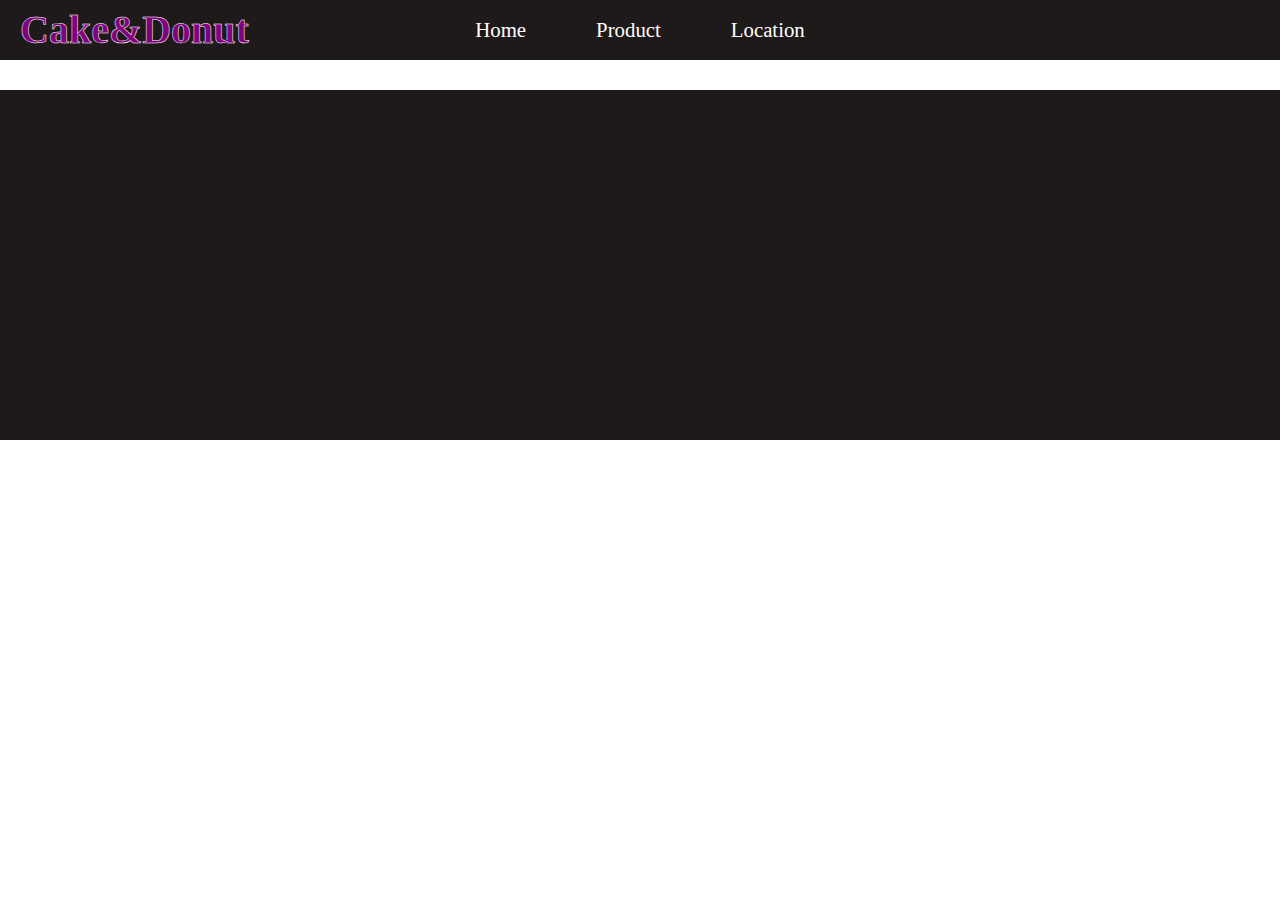
==== index.html @ d182eb2a "training" ====
<!DOCTYPE html>
<html lang="en">
<head>
    <meta charset="UTF-8">
    <meta http-equiv="X-UA-Compatible" content="IE=edge">
    <meta name="viewport" content="width=device-width, initial-scale=1.0">
    <link rel="stylesheet" href="styly.css">
    <title>Cake&Donut</title>
</head>
<body>

    <header>
    
        <nav>
            <h1>Cake&Donut</h1>
            
            <div>
                
            <a href="#">Home</a>
            <a href="#">Product</a>
            <a href="#">Location</a>
        </div>
        </nav>
        

    </header>
    
    <main></main>

    <footer>
        <div>
        <div></div>
        <div></div>
        <div></div>
        </div>
    </footer>

</body>
</html>
---- styly.css ----
*{
    margin: 0;
}
nav{
    width: 100%;
    background-color: rgb(31, 26, 26);
    height: 60px;
   margin-bottom: 30px;

}
nav h1{
   line-height: 60px;  
    width: 0%;
    padding-left: 20px ;
   float: left;
   font-size: 2.5rem;
   color: purple;
   -webkit-text-stroke: .5px white;
}

nav div{
    text-align: center;
    width: 100%;
}

nav div a{
    
    line-height: 60px;
    padding: 10px 23px;
    margin-right: 20px;
    color: white;
    text-decoration: none;
    font-size: 1.3rem;
    
}

nav div a:hover{
    font-size: 1.6rem;
    color: purple;
    border-bottom: 3px white solid;
}

footer{
    background-color: rgb(31, 26, 26);
    width: 100%;
    height: 350px;
}
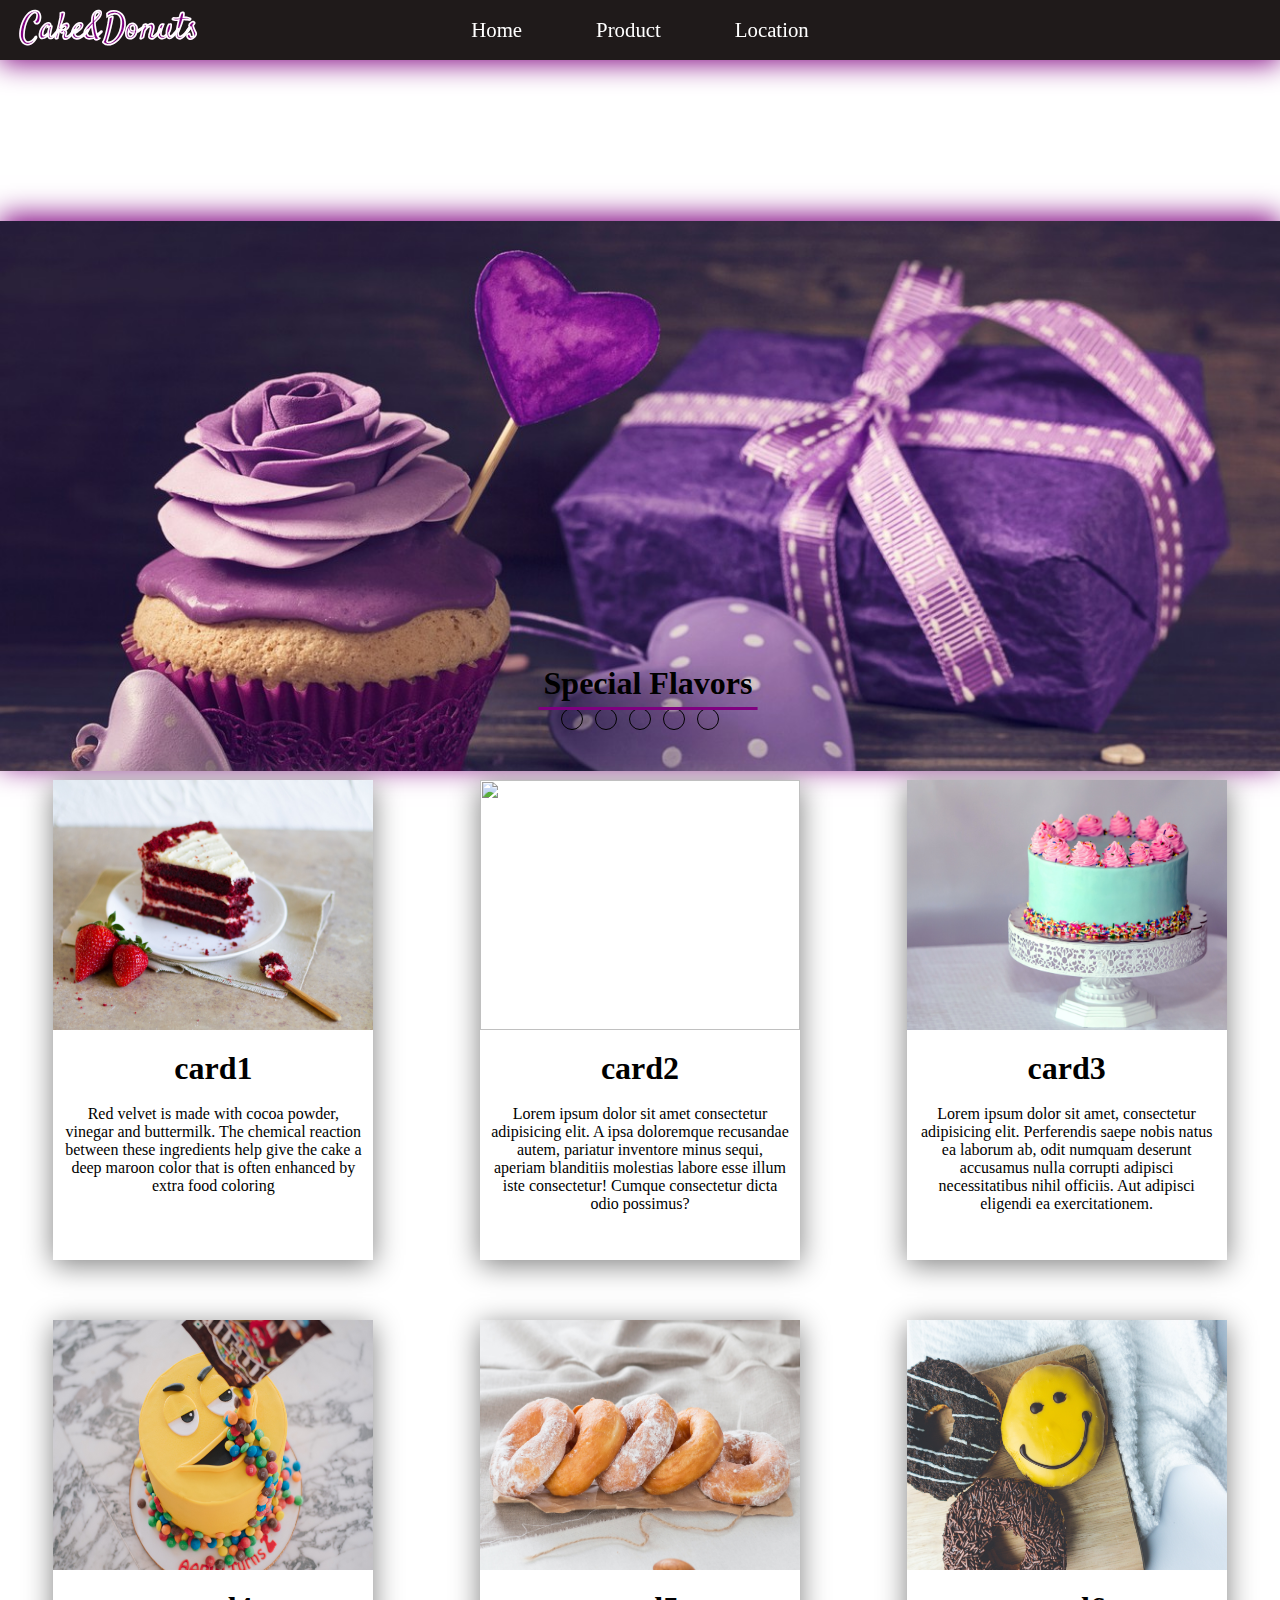
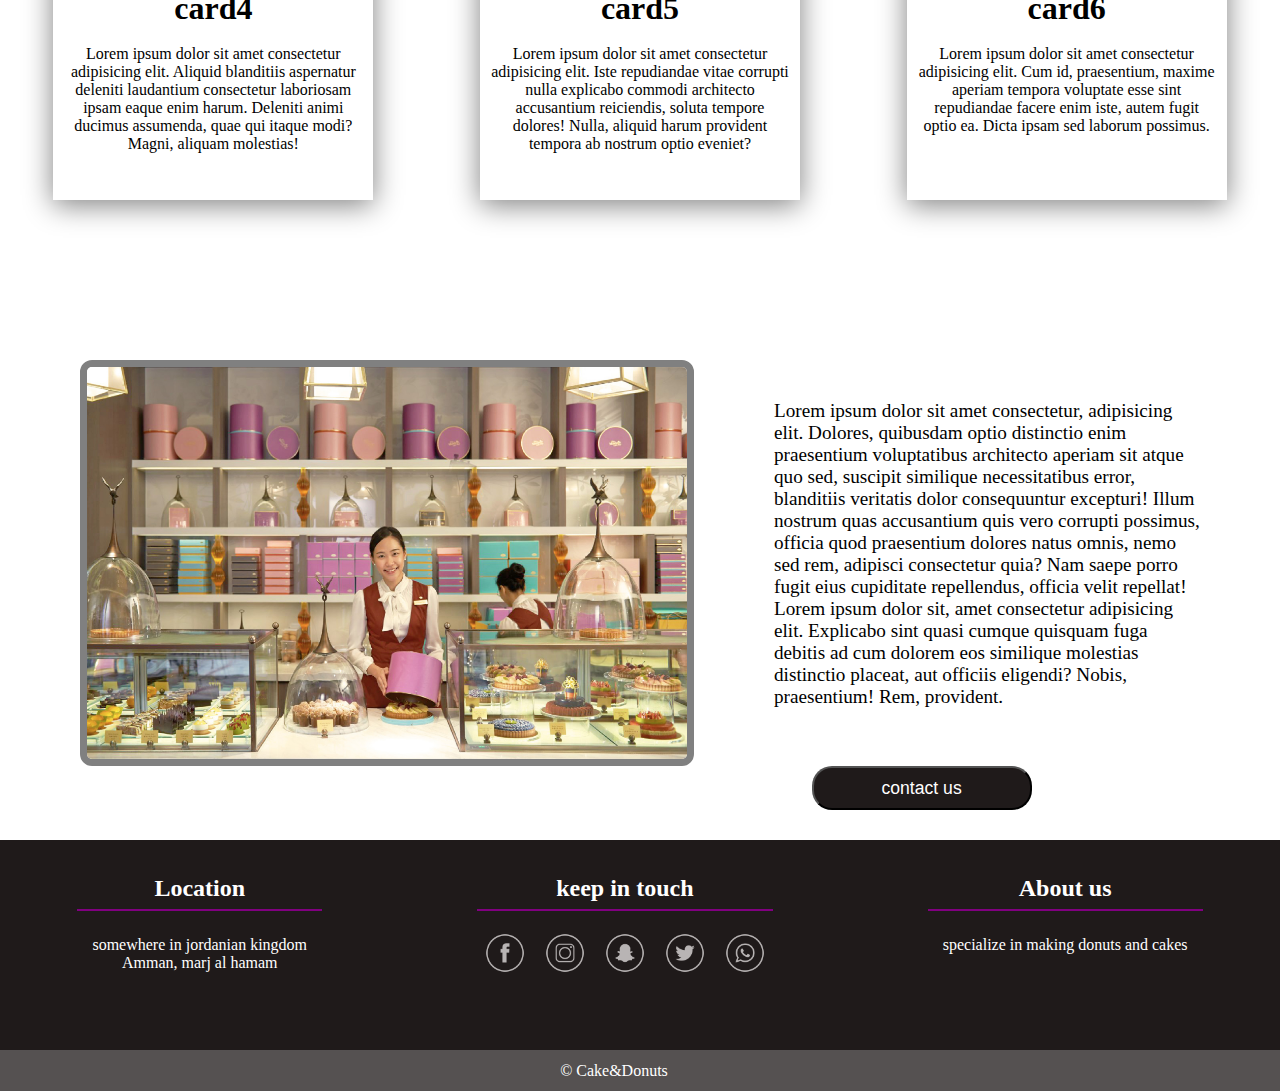
==== commit 1ec02c25: "cake&Donuts" ====
--- a/index.html
+++ b/index.html
@@ -4,36 +4,176 @@
     <meta charset="UTF-8">
     <meta http-equiv="X-UA-Compatible" content="IE=edge">
     <meta name="viewport" content="width=device-width, initial-scale=1.0">
-    <link rel="stylesheet" href="styly.css">
-    <title>Cake&Donut</title>
+    <title>Cake&Donuts</title>
+    <link rel="stylesheet" href="style.css">
+    <link rel="preconnect" href="https://fonts.googleapis.com">
+<link rel="preconnect" href="https://fonts.gstatic.com" crossorigin>
+<link href="https://fonts.googleapis.com/css2?family=Kalam:wght@700&family=Satisfy&display=swap" rel="stylesheet"> 
 </head>
 <body>
+    <header>
+   <nav>
+    <h1 id="logo">
+    Cake&Donuts
 
-    <header>
-    
-        <nav>
-            <h1>Cake&Donut</h1>
-            
-            <div>
-                
-            <a href="#">Home</a>
-            <a href="#">Product</a>
-            <a href="#">Location</a>
-        </div>
-        </nav>
-        
+
+    </h1>
+
+    <div>
+    <a href="#">Home</a>
+    <a href="#">Product</a>
+    <a href="#">Location</a>
+    </div>
+   </nav>
 
     </header>
+
+
+
+    <main> 
+
+<div class = "mainDiv">
+
+<div class="secondDiv">
+<input type="radio" name="r" id="r1" checked >
+<input type="radio" name="r" id="r2" >
+<input type="radio" name="r" id="r3" >
+<input type="radio" name="r" id="r4" >
+<input type="radio" name="r" id="r5" >
+
+ <div class="slide s1" >
+     <img src="/slideShow/purple.jpg" alt="">
+ </div>
+ <div class="slide">
+    <img src="/slideShow/cake2.jpg" alt="">
+ </div>
+ <div class="slide">
+    <img src="/slideShow/donuts4.jpg" alt="">
+ </div>
+ <div class="slide">
+    <img src="/slideShow/cake3.webp" alt="">
+ </div>
+ <div class="slide">
+    <img src="/slideShow/cakes.jpg" alt="">
+ </div>
+
+</div> 
+
+<div class="navigation">
+<label for="r1" class="bar"></label>
+<label for="r2" class="bar"></label>
+<label for="r3" class="bar"></label>
+<label for="r4" class="bar"></label>
+<label for="r5" class="bar"></label>
+</div>
+
+</div>
+
+
+<h1 id="fContent">Special Flavors</h1>
+
+<div class="homeCard">
+
     
-    <main></main>
+    <div class="cards">
+        <div><img src="/cards/card1.jpg" alt=""></div>
+        <div><p><h1>card1</h1>
+            
+            <br>
+            Red velvet is made with cocoa powder, vinegar and buttermilk. The chemical reaction between these ingredients help give the cake a deep maroon color that is often enhanced by extra food coloring </p>
+        </div>
+    </div>
+
+    <div class="cards">
+        <div><img src="/cards/card2.jpg" alt=""></div>
+        <div><p><h1>card2</h1><br>
+        Lorem ipsum dolor sit amet consectetur adipisicing elit. A ipsa doloremque recusandae autem, pariatur inventore minus sequi, aperiam blanditiis molestias labore esse illum iste consectetur! Cumque consectetur dicta odio possimus?</p></div>
+    </div>
+
+    <div class="cards">
+        <div><img src="/cards/card3.jpg" alt=""></div>
+        <div><p><h1>card3</h1><br>
+        Lorem ipsum dolor sit amet, consectetur adipisicing elit. Perferendis saepe nobis natus ea laborum ab, odit numquam deserunt accusamus nulla corrupti adipisci necessitatibus nihil officiis. Aut adipisci eligendi ea exercitationem.</p></div>
+    </div>
+
+
+</div>
+
+
+
+    <div class="homeCard">
+    <div class="cards">
+        <div><img src="/cards/card4.jpg" alt=""></div>
+        <div><p><h1>card4</h1><br>
+        Lorem ipsum dolor sit amet consectetur adipisicing elit. Aliquid blanditiis aspernatur deleniti laudantium consectetur laboriosam ipsam eaque enim harum. Deleniti animi ducimus assumenda, quae qui itaque modi? Magni, aliquam molestias!</p></div>
+    </div>
+
+    <div class="cards">
+        <div><img src="/cards/card5.jpg" alt=""></div>
+        <div><p><h1>card5</h1><br>
+        Lorem ipsum dolor sit amet consectetur adipisicing elit. Iste repudiandae vitae corrupti nulla explicabo commodi architecto accusantium reiciendis, soluta tempore dolores! Nulla, aliquid harum provident tempora ab nostrum optio eveniet?</p></div>
+    </div>
+
+    <div class="cards">
+        <div><img src="/cards/card6.jpg" alt=""></div>
+        <div><p><h1>card6</h1><br>
+        Lorem ipsum dolor sit amet consectetur adipisicing elit. Cum id, praesentium, maxime aperiam tempora voluptate esse sint repudiandae facere enim iste, autem fugit optio ea. Dicta ipsam sed laborum possimus.</p></div>
+    </div>
+</div>
+
+<div id ="last">
+
+<aside>
+<img src="slideShow/cakeShop.jpg" alt="">
+</aside>
+
+<article>
+    <p>Lorem ipsum dolor sit amet consectetur, adipisicing elit. Dolores, quibusdam optio distinctio enim praesentium voluptatibus architecto aperiam sit atque quo sed, suscipit similique necessitatibus error, blanditiis veritatis dolor consequuntur excepturi!
+    Illum nostrum quas accusantium quis vero corrupti possimus, officia quod praesentium dolores natus omnis, nemo sed rem, adipisci consectetur quia? Nam saepe porro fugit eius cupiditate repellendus, officia velit repellat! Lorem ipsum dolor sit, amet consectetur adipisicing elit. Explicabo sint quasi cumque quisquam fuga debitis ad cum dolorem eos similique molestias distinctio placeat, aut officiis eligendi? Nobis, praesentium! Rem, provident.</p>
+    <br>
+    <button id="button">contact us</button>
+</article>
+
+</div>
+
+
+
+
+
+
+</main>
+
 
     <footer>
+     
         <div>
-        <div></div>
-        <div></div>
-        <div></div>
-        </div>
+    <div>
+     <h2>
+     Location 
+     </h2>
+     <p>somewhere in jordanian kingdom<br>
+      Amman, marj al hamam</p>
+    </div>
+    <div>
+<h2>keep in touch </h2> 
+
+<a href="http://"><img src="icons/facebook.png" alt=""></a>
+<a href="http://"><img src="icons/insta.png" alt=""></a>
+<a href="http://"><img src="icons/snapchat.png" alt=""></a>
+<a href="http://"><img src="icons/twitter1.png" alt=""></a>
+<a href="http://"><img src="icons/whatsApp.png" alt=""></a>
+
+</div>
+    <div>
+ <h2>About us</h2>
+ <p>specialize in making donuts and cakes </p>
+    </div>
+   </div>
+
+   <article>
+    <div>&copy; Cake&Donuts</div>
+</article>
     </footer>
-
+    
 </body>
 </html>--- a/style.css
+++ b/style.css
@@ -0,0 +1,300 @@
+*{
+    margin: 0px;
+    scroll-behavior: smooth;
+    }
+   nav{
+   background-color:rgb(31,26,26) ;
+   width:100%;
+   height:60px;
+   margin-bottom: 30px;
+   position: fixed;
+   overflow: hidden;
+   top: 0;
+   z-index: 1;
+   box-shadow: 0px 3px 1.7em purple;
+   
+    }
+   
+    nav div{
+    text-align: center;
+    width: 100%;
+    }
+    nav div a{
+    text-decoration: none;
+    line-height:60px ;
+    color: white;
+    font-size: 1.3rem;
+    padding: 9px 25px;
+    margin-right:20px;
+    }
+   #logo{
+   float:left;
+   line-height:60px;
+   width: 0%;
+   font-family: 'Kalam', cursive;
+   font-family: 'Satisfy', cursive;
+   font-size: 2.3rem;
+   padding-left: 20px;
+   color:purple;
+   -webkit-text-stroke: 0.5px white ;
+   }
+   nav div a:hover{
+   font-size:1.5rem;
+   border-bottom: 3px solid white;
+   color:purple;
+   
+   
+   }
+   
+   footer{
+       margin-top: 950px;
+       background-color:rgb(31,26,26) ;
+       width: 100%;
+       height: 250px;
+       
+       position: relative;
+       bottom: 0px;
+       
+   
+   
+   }
+   footer div div:nth-of-type(2) a img{
+   width: 40px;
+   height: 40px;
+   padding: 12px 8px;
+   
+   }
+   
+   footer div div:nth-of-type(2) a{
+       
+       display: inline-block;
+      
+       }
+   
+       footer div {
+          
+           
+           text-align: center;
+           display: flex;
+           justify-content: space-around;
+           
+           
+       }
+   
+       footer div div{
+           display: block;
+       }
+       footer div div h2{
+   color: white;
+   border-bottom: 2px purple solid;
+   padding-top: 25px;
+   padding-bottom: 7px;
+   margin-top: 10px;
+       }
+   
+       footer div div p{
+           margin-top: 10px;
+           color: white;
+           padding: 15px;
+       }
+   
+       footer div div img{
+           margin-top: 10px;
+           color: white;
+           padding: 15px;
+       }
+   
+       footer div div:nth-of-type(2) a img:hover{
+           width: 50px;
+           height: 50px;
+           border-bottom: 3px white solid;
+       }
+   
+       footer article{
+           position: absolute;
+           top: 210px;
+           width: 100%;
+           height: 25px;
+           background-color: rgb(85, 81, 81);
+           /* display:flex;
+           justify-content: space-around; */
+           color: white;
+           line-height: 25px;
+           padding: 8px 0px;
+           
+       }
+   
+       footer article div{
+           margin-right: 52px;
+       }
+   .mainDiv .secondDiv .slide img{
+   width:100%;
+   height:550px;
+   object-fit: cover;
+   
+   
+   }
+   .mainDiv{
+   width:100%;
+   height:550px;
+   overflow: hidden;
+   position: absolute;
+   bottom: 129px;
+   box-shadow: 0px -5px 1.7em purple;
+   }
+   .navigation{
+   position: absolute;
+   bottom: 35px;
+   left:50%;
+   transform:translateX(-50%);
+   display:flex;
+   }
+   .bar{
+   width:20px;
+   height:20px;
+   border:1.8px solid black;
+   border-radius: 50%;;
+   margin:6px;
+   cursor:pointer;
+   transition: 0.4s;
+   }
+   .bar:hover{
+       background-color:rgb(85, 81, 81);
+   }
+   input[name="r"]{
+   position: absolute;
+   visibility: hidden ;
+   }
+   .secondDiv{
+   width:500%;
+   height: 100%;
+   display:flex;
+   }
+   .slide{
+   width:20%;
+   transition: 0.6s;;
+   
+   }
+   .slide img{
+   width:100%;
+   height:100%;
+   
+   }
+   #r1:checked ~ .s1{
+   margin-left: 0;
+   } 
+   #r2:checked ~ .s1{
+       margin-left: -20%;
+   } 
+   #r3:checked ~ .s1{
+       margin-left: -40%;
+       } 
+    #r4:checked ~ .s1{
+    margin-left: -60%;
+           } 
+    #r5:checked ~ .s1{
+    margin-left:-80% ;
+               } 
+   
+    #fContent{
+        position: absolute;
+        top: 650px;
+       left: 50%;
+       transform: translatex(-50%);
+       color: black;
+       border-bottom: 3px solid purple;
+       padding: 5px;
+       margin: 10px 8px;
+        
+    }           
+   .homeCard{
+       /* background-color: red; */
+       width: 100%;
+       height: 540px;
+       position: relative;
+       top: 700px;
+       display: flex;
+       justify-content: space-around;
+   }
+    .cards img{
+   width: 320px;
+   height: 250px;
+   /* padding: 10px; */
+   padding-bottom: 10px;
+    }
+   
+    .cards{
+       text-align: center;
+        width: 320px;
+        height: 480px;
+        margin-top: 80px;
+        margin-bottom: 30px;
+        background-color: white;
+        overflow: hidden;
+        box-shadow: 0px 5px 1.7em grey;
+    }
+    .cards div:nth-of-type(1){
+       overflow: hidden;
+       height:260px;
+    }
+    .cards div img:hover{
+    height: 270px;
+    width:350px;
+    margin-left: -10px;
+    opacity: 0.8;
+    }
+   .cards div:nth-of-type(2){
+   padding: 10px;
+   }
+   
+   aside img{
+   width:600px;
+   border: 7px solid grey;
+   border-radius: 12px;
+   
+   }
+   aside img:hover {
+       opacity: 0.9;
+   
+   }
+   #last{
+   position: relative;
+   top:880px;
+   display: flex;
+   padding: 0px 0px;
+   }
+   article p{
+   padding:40px 80px 40px 0px;
+   font-size: larger;
+   }
+   aside{
+   padding:0px 80px;
+   }
+   #button{
+   background-color: rgb(31,26,26);
+   color: white;
+   text-align: center;
+   width: 220px;
+   height:44px;
+   border-radius: 20px;
+   position: absolute;
+   left: 72%;
+   transform:translateX(-50%);
+   cursor: pointer;
+   font-size: 1.1rem;
+   
+   }
+   #button:hover{
+   /* background-color:rgb(85, 81, 81); */
+   font-size: 1.2rem;
+   box-shadow: 0px 5px 1.7em purple;
+   
+   }
+   
+   
+   
+   
+   
+   
+   
+   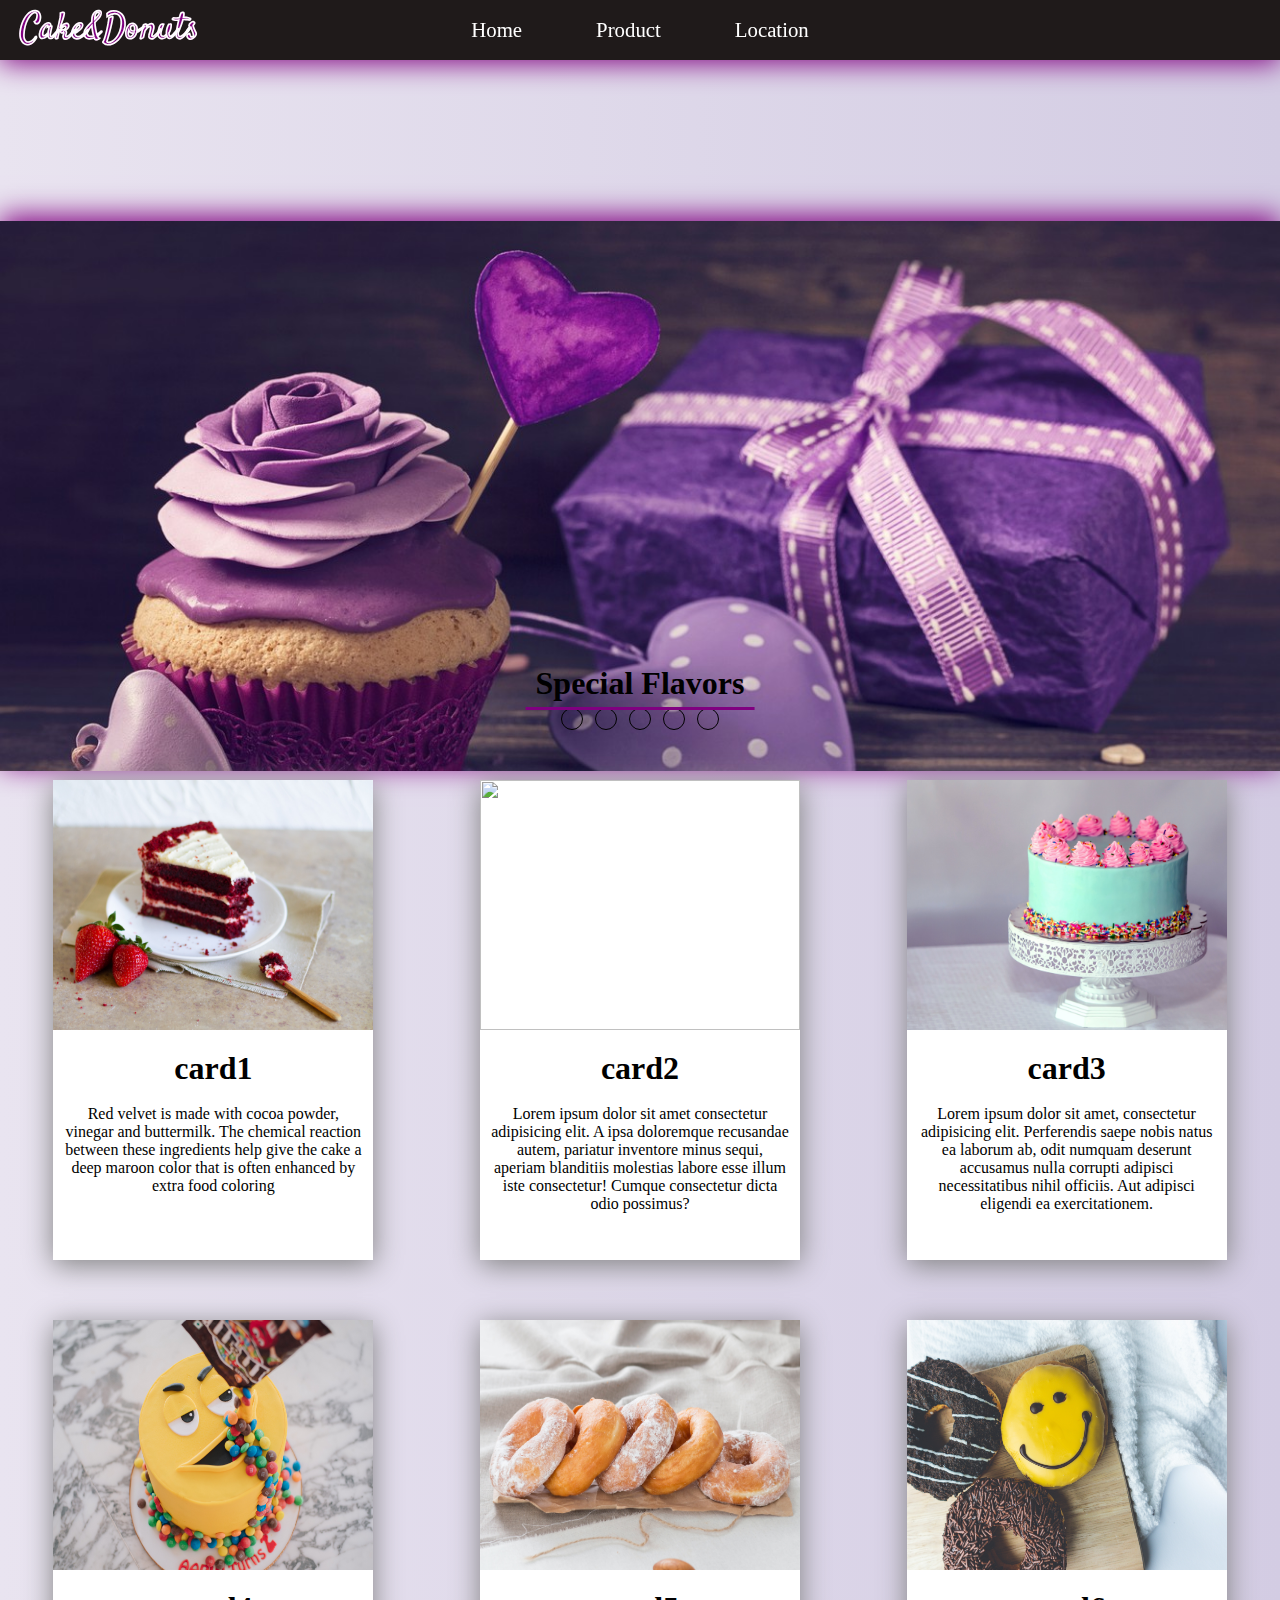
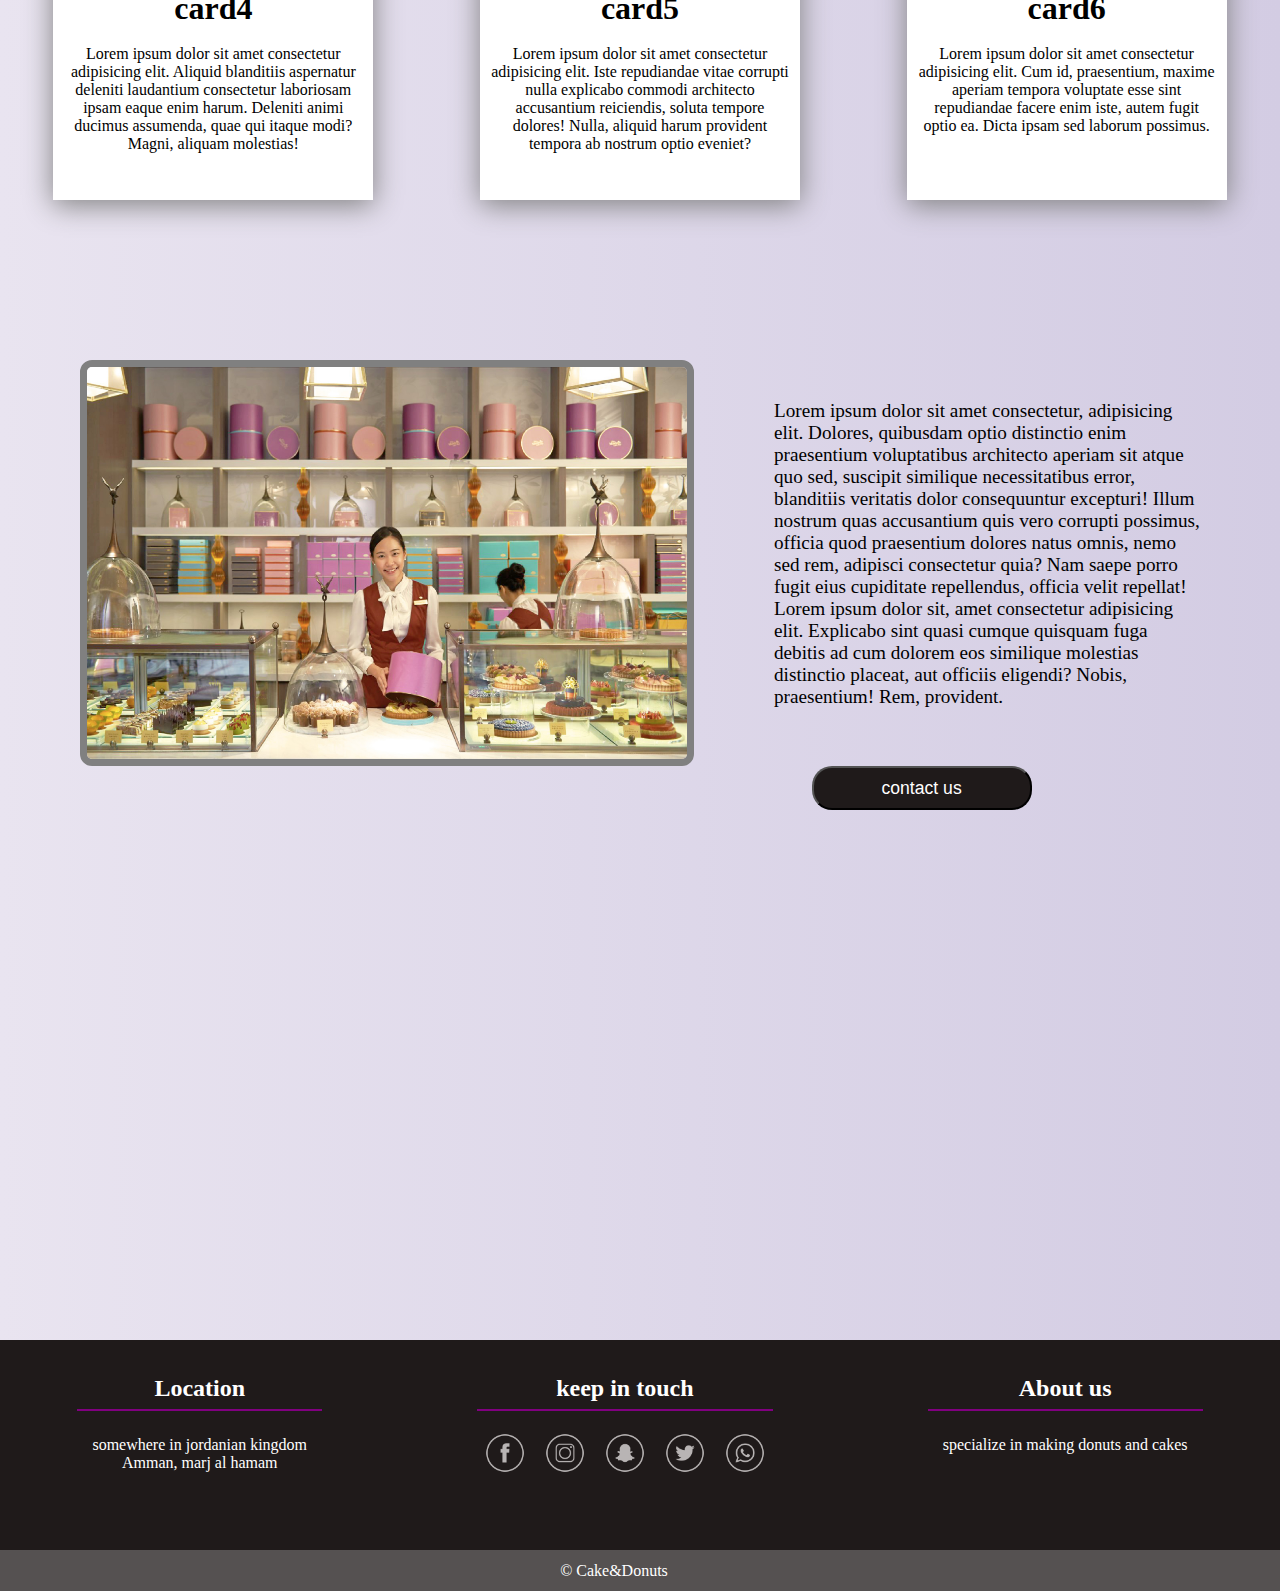
==== commit 05bb414f: "slideshow" ====
--- a/index.html
+++ b/index.html
@@ -20,8 +20,8 @@
     </h1>
 
     <div>
-    <a href="#">Home</a>
-    <a href="#">Product</a>
+    <a href="index.html">Home</a>
+    <a href="product.html">Product</a>
     <a href="#">Location</a>
     </div>
    </nav>
@@ -42,19 +42,19 @@
 <input type="radio" name="r" id="r5" >
 
  <div class="slide s1" >
-     <img src="/slideShow/purple.jpg" alt="">
+     <img src="slideShow/purple.jpg" alt="">
  </div>
  <div class="slide">
-    <img src="/slideShow/cake2.jpg" alt="">
+    <img src="slideShow/cake2.jpg" alt="">
  </div>
  <div class="slide">
-    <img src="/slideShow/donuts4.jpg" alt="">
+    <img src="slideShow/donuts4.jpg" alt="">
  </div>
  <div class="slide">
-    <img src="/slideShow/cake3.webp" alt="">
+    <img src="slideShow/cake3.webp" alt="">
  </div>
  <div class="slide">
-    <img src="/slideShow/cakes.jpg" alt="">
+    <img src="slideShow/cakes.jpg" alt="">
  </div>
 
 </div> 
@@ -76,7 +76,7 @@
 
     
     <div class="cards">
-        <div><img src="/cards/card1.jpg" alt=""></div>
+        <div><img src="cards/card1.jpg" alt=""></div>
         <div><p><h1>card1</h1>
             
             <br>
@@ -85,13 +85,13 @@
     </div>
 
     <div class="cards">
-        <div><img src="/cards/card2.jpg" alt=""></div>
+        <div><img src="cards/card2.jpg" alt=""></div>
         <div><p><h1>card2</h1><br>
         Lorem ipsum dolor sit amet consectetur adipisicing elit. A ipsa doloremque recusandae autem, pariatur inventore minus sequi, aperiam blanditiis molestias labore esse illum iste consectetur! Cumque consectetur dicta odio possimus?</p></div>
     </div>
 
     <div class="cards">
-        <div><img src="/cards/card3.jpg" alt=""></div>
+        <div><img src="cards/card3.jpg" alt=""></div>
         <div><p><h1>card3</h1><br>
         Lorem ipsum dolor sit amet, consectetur adipisicing elit. Perferendis saepe nobis natus ea laborum ab, odit numquam deserunt accusamus nulla corrupti adipisci necessitatibus nihil officiis. Aut adipisci eligendi ea exercitationem.</p></div>
     </div>
@@ -103,19 +103,19 @@
 
     <div class="homeCard">
     <div class="cards">
-        <div><img src="/cards/card4.jpg" alt=""></div>
+        <div><img src="cards/card4.jpg" alt=""></div>
         <div><p><h1>card4</h1><br>
         Lorem ipsum dolor sit amet consectetur adipisicing elit. Aliquid blanditiis aspernatur deleniti laudantium consectetur laboriosam ipsam eaque enim harum. Deleniti animi ducimus assumenda, quae qui itaque modi? Magni, aliquam molestias!</p></div>
     </div>
 
     <div class="cards">
-        <div><img src="/cards/card5.jpg" alt=""></div>
+        <div><img src="cards/card5.jpg" alt=""></div>
         <div><p><h1>card5</h1><br>
         Lorem ipsum dolor sit amet consectetur adipisicing elit. Iste repudiandae vitae corrupti nulla explicabo commodi architecto accusantium reiciendis, soluta tempore dolores! Nulla, aliquid harum provident tempora ab nostrum optio eveniet?</p></div>
     </div>
 
     <div class="cards">
-        <div><img src="/cards/card6.jpg" alt=""></div>
+        <div><img src="cards/card6.jpg" alt=""></div>
         <div><p><h1>card6</h1><br>
         Lorem ipsum dolor sit amet consectetur adipisicing elit. Cum id, praesentium, maxime aperiam tempora voluptate esse sint repudiandae facere enim iste, autem fugit optio ea. Dicta ipsam sed laborum possimus.</p></div>
     </div>
@@ -135,6 +135,11 @@
 </article>
 
 </div>
+
+
+
+
+
 
 
 
--- a/style.css
+++ b/style.css
@@ -2,6 +2,14 @@
     margin: 0px;
     scroll-behavior: smooth;
     }
+   
+    body{
+       background: #D3CCE3;  /* fallback for old browsers */
+       background: -webkit-linear-gradient(to right, #E9E4F0, #D3CCE3);  /* Chrome 10-25, Safari 5.1-6 */
+       background: linear-gradient(to right, #E9E4F0, #D3CCE3); /* W3C, IE 10+/ Edge, Firefox 16+, Chrome 26+, Opera 12+, Safari 7+ */
+       
+   }
+   
    nav{
    background-color:rgb(31,26,26) ;
    width:100%;
@@ -53,6 +61,7 @@
        height: 250px;
        
        position: relative;
+       top: 500px;
        bottom: 0px;
        
    
@@ -127,6 +136,7 @@
        footer article div{
            margin-right: 52px;
        }
+
    .mainDiv .secondDiv .slide img{
    width:100%;
    height:550px;
@@ -203,10 +213,11 @@
        transform: translatex(-50%);
        color: black;
        border-bottom: 3px solid purple;
-       padding: 5px;
-       margin: 10px 8px;
+       padding: 5px 10px;
+       margin: 10px 0px;
         
-    }           
+    }    
+   
    .homeCard{
        /* background-color: red; */
        width: 100%;
@@ -216,6 +227,7 @@
        display: flex;
        justify-content: space-around;
    }
+   
     .cards img{
    width: 320px;
    height: 250px;
@@ -233,16 +245,19 @@
         overflow: hidden;
         box-shadow: 0px 5px 1.7em grey;
     }
+   
     .cards div:nth-of-type(1){
        overflow: hidden;
        height:260px;
     }
+   
     .cards div img:hover{
     height: 270px;
     width:350px;
     margin-left: -10px;
     opacity: 0.8;
     }
+   
    .cards div:nth-of-type(2){
    padding: 10px;
    }
@@ -253,10 +268,12 @@
    border-radius: 12px;
    
    }
+   
    aside img:hover {
        opacity: 0.9;
    
    }
+   
    #last{
    position: relative;
    top:880px;
@@ -267,9 +284,11 @@
    padding:40px 80px 40px 0px;
    font-size: larger;
    }
+   
    aside{
    padding:0px 80px;
    }
+   
    #button{
    background-color: rgb(31,26,26);
    color: white;
@@ -290,10 +309,107 @@
    box-shadow: 0px 5px 1.7em purple;
    
    }
-   
-   
-   
-   
+   /*product page*/
+   
+   #backgroundImg{
+   background-image: url(img/purple1.jpg);
+   width:100%;
+   height:550px;
+   position: absolute;
+   top:60px;
+   background-size: cover;
+   box-shadow: 0px -5px 1.7em purple;
+   
+   }
+   #backgroundImg #productTitle{
+   display: inline-block;
+   line-height: 550px;
+   position: absolute;
+   left:50%;
+   transform:translateX(-50%);
+   font-size: 59px;
+   font-family: 'Pacifico', cursive;
+   color:purple;
+   -webkit-text-stroke: 0.9px white ;
+   }
+   
+   .productMainDiv .productSecondDiv .productSlide img{
+       width:250px;
+       height:230px;
+       object-fit: cover;
+       
+       }
+
+       .productMainDiv{
+       width:90%;
+       height:300px;
+       overflow: hidden;
+       /* display: flex;
+       justify-content:space-between; */
+       position: absolute;
+       top: 780px;
+       left: 50%;
+       transform:translateX(-50%);
+       box-shadow: 0px -5px 1.7em purple;
+       }
+       .productNavigation{
+       position: absolute;
+       bottom: 0px;
+       left:50%;
+       transform:translateX(-50%);
+       display:flex;
+       }
+       .productBar{
+       width:20px;
+       height:10px;
+       border:2px solid black;
+       border-radius: 10%;;
+       margin:9px;
+       cursor:pointer;
+       transition: 0.4s;
+       }
+       .productBar:hover{
+           background-color:rgb(85, 81, 81);
+       }
+
+       .productSecondDiv input[name="r"]{
+       position: absolute;
+       visibility: hidden ;
+       }
+       .productSecondDiv{
+        width:200%;
+        margin: 4px 30px;
+        height: 100%;
+        display:flex;
+       }
+
+       .productSlide{
+       width:12%;
+       transition: 0.6s;;
+       
+       }
+       .productSlide img{
+       width:100%;
+       height:100%;
+       
+       }
+       #r1Product:checked ~ .s1Product{
+       margin-left: 1.5%;
+       } 
+       #r2Product:checked ~ .s1Product{
+           margin-left: -47%;
+           /* margin-right: 1%; */
+       } 
+       /* #r3:checked ~ .s1Product{
+           margin-left: -40%;
+           } 
+        #r4:checked ~ .s1Product{
+        margin-left: -60%;
+               } 
+        #r5:checked ~ .s1Product{
+        margin-left:-80% ;
+                   }  */
+       
    
    
    
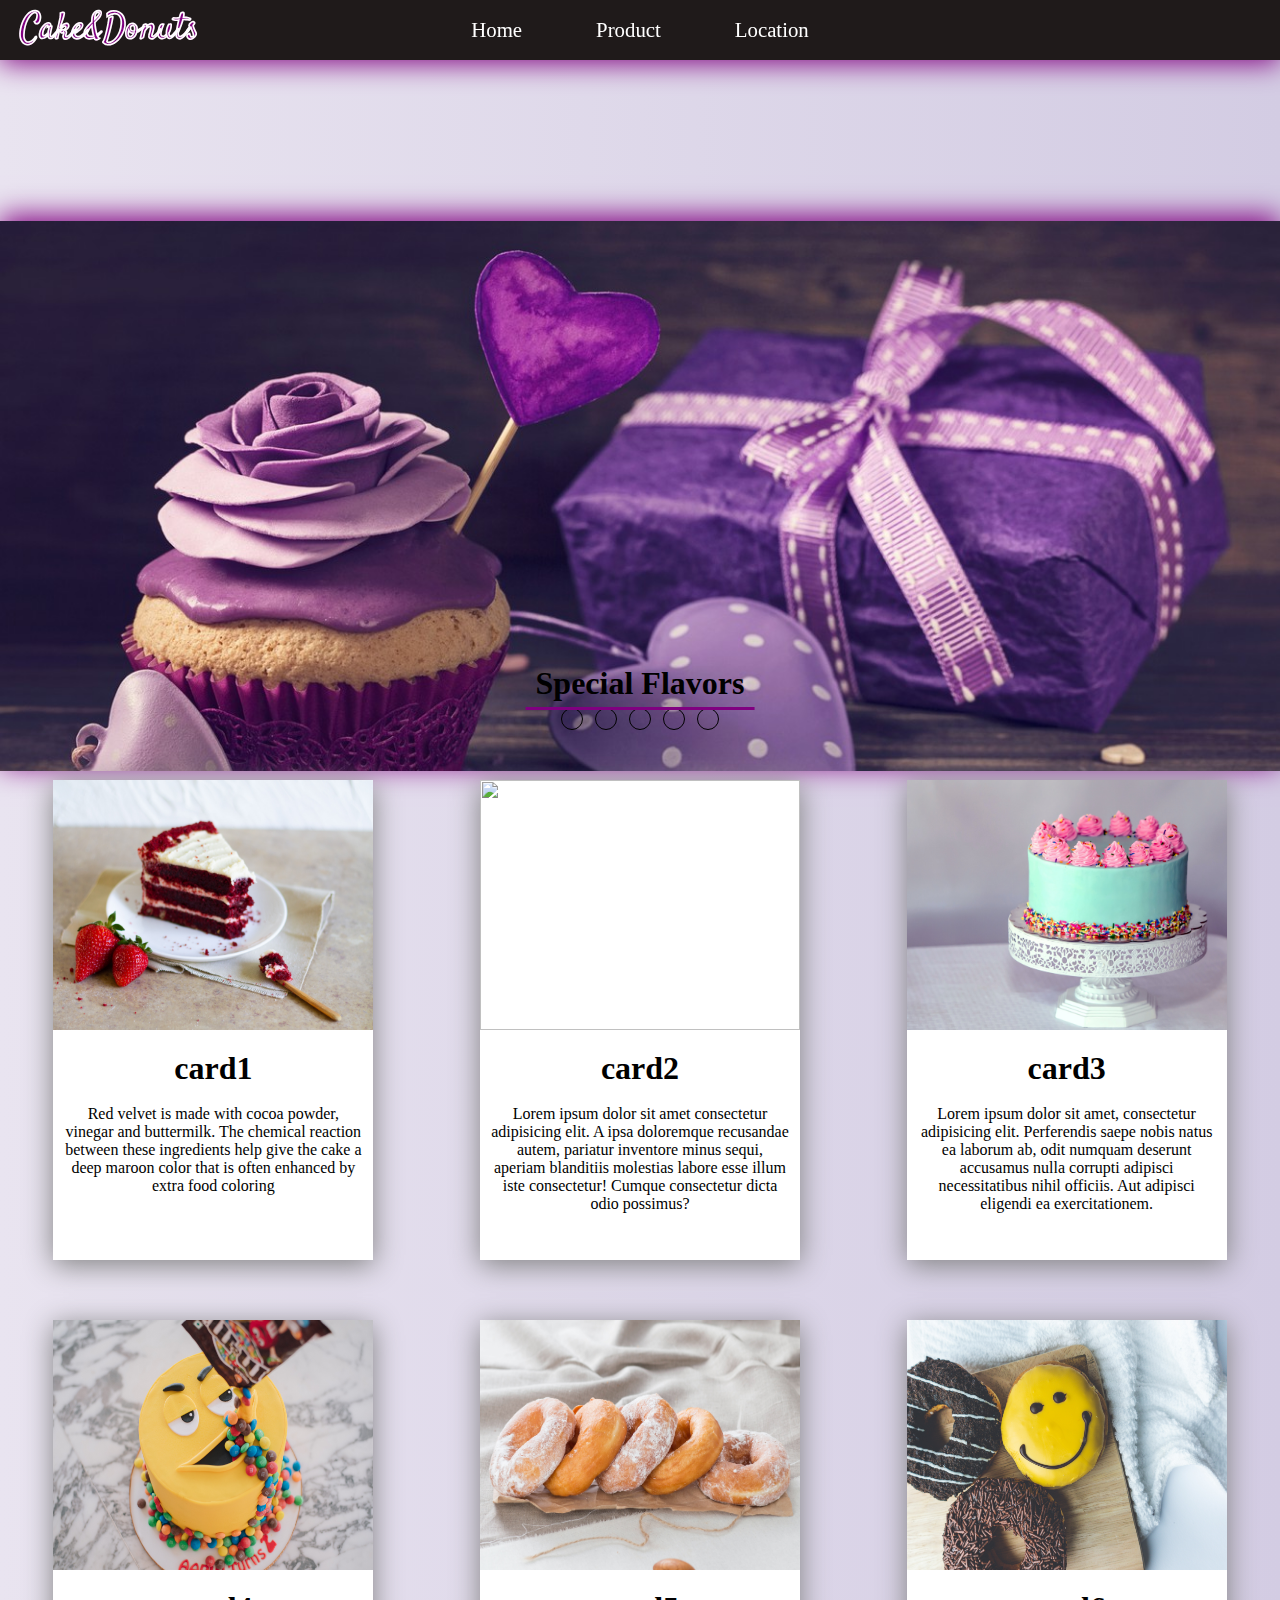
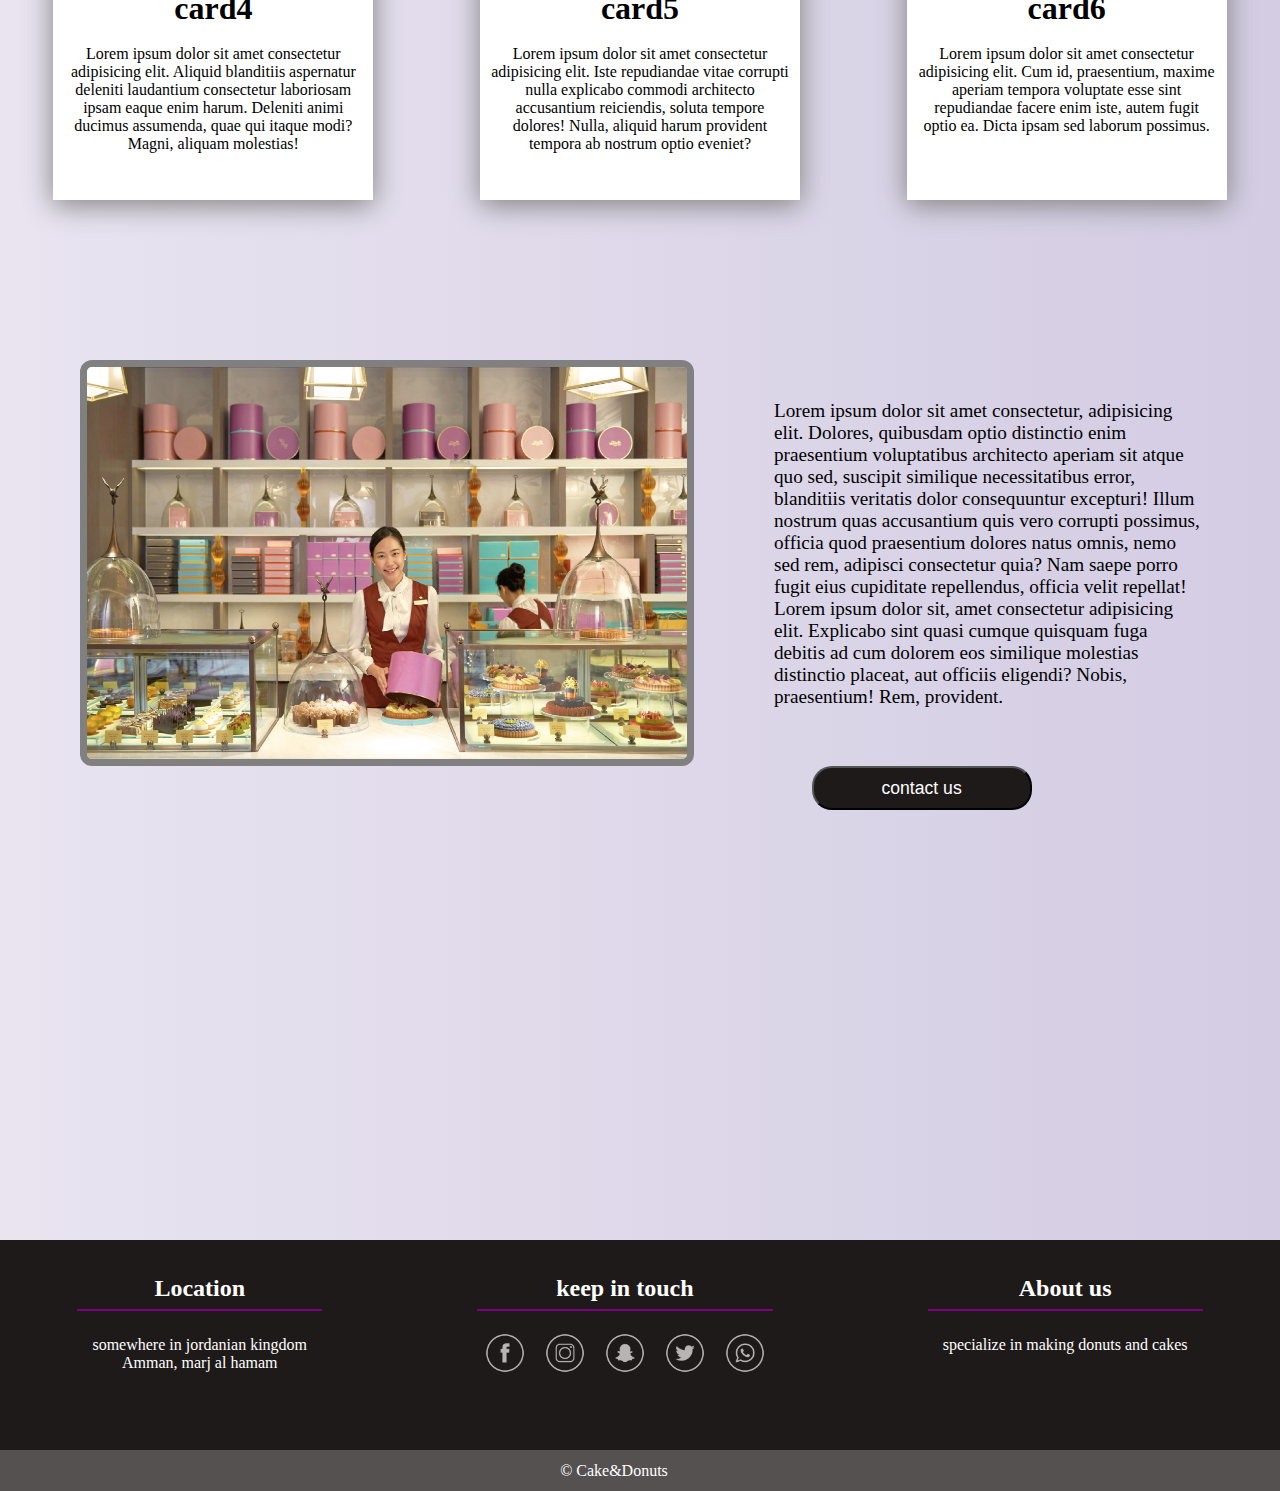
==== commit 3c23821d: "finish html + css" ====
--- a/index.html
+++ b/index.html
@@ -22,7 +22,7 @@
     <div>
     <a href="index.html">Home</a>
     <a href="product.html">Product</a>
-    <a href="#">Location</a>
+    <a href="location.html">Location</a>
     </div>
    </nav>
 
--- a/style.css
+++ b/style.css
@@ -1,416 +1,570 @@
-*{
+* {
     margin: 0px;
     scroll-behavior: smooth;
-    }
-   
-    body{
-       background: #D3CCE3;  /* fallback for old browsers */
-       background: -webkit-linear-gradient(to right, #E9E4F0, #D3CCE3);  /* Chrome 10-25, Safari 5.1-6 */
-       background: linear-gradient(to right, #E9E4F0, #D3CCE3); /* W3C, IE 10+/ Edge, Firefox 16+, Chrome 26+, Opera 12+, Safari 7+ */
-       
-   }
-   
-   nav{
-   background-color:rgb(31,26,26) ;
-   width:100%;
-   height:60px;
-   margin-bottom: 30px;
-   position: fixed;
-   overflow: hidden;
-   top: 0;
-   z-index: 1;
-   box-shadow: 0px 3px 1.7em purple;
-   
-    }
-   
-    nav div{
+  }
+  
+  body {
+    background: #d3cce3; /* fallback for old browsers */
+    background: -webkit-linear-gradient(
+      to right,
+      #e9e4f0,
+      #d3cce3
+    ); /* Chrome 10-25, Safari 5.1-6 */
+    background: linear-gradient(
+      to right,
+      #e9e4f0,
+      #d3cce3
+    ); /* W3C, IE 10+/ Edge, Firefox 16+, Chrome 26+, Opera 12+, Safari 7+ */
+  }
+  
+  nav {
+    background-color: rgb(31, 26, 26);
+    width: 100%;
+    height: 60px;
+    margin-bottom: 30px;
+    position: fixed;
+    overflow: hidden;
+    top: 0;
+    z-index: 1;
+    box-shadow: 0px 3px 1.7em purple;
+  }
+  
+  nav div {
     text-align: center;
     width: 100%;
-    }
-    nav div a{
+  }
+  nav div a {
     text-decoration: none;
-    line-height:60px ;
+    line-height: 60px;
     color: white;
     font-size: 1.3rem;
     padding: 9px 25px;
-    margin-right:20px;
-    }
-   #logo{
-   float:left;
-   line-height:60px;
-   width: 0%;
-   font-family: 'Kalam', cursive;
-   font-family: 'Satisfy', cursive;
-   font-size: 2.3rem;
-   padding-left: 20px;
-   color:purple;
-   -webkit-text-stroke: 0.5px white ;
-   }
-   nav div a:hover{
-   font-size:1.5rem;
-   border-bottom: 3px solid white;
-   color:purple;
-   
-   
-   }
-   
-   footer{
-       margin-top: 950px;
-       background-color:rgb(31,26,26) ;
-       width: 100%;
-       height: 250px;
-       
-       position: relative;
-       top: 500px;
-       bottom: 0px;
-       
-   
-   
-   }
-   footer div div:nth-of-type(2) a img{
-   width: 40px;
-   height: 40px;
-   padding: 12px 8px;
-   
-   }
-   
-   footer div div:nth-of-type(2) a{
-       
-       display: inline-block;
-      
-       }
-   
-       footer div {
-          
-           
-           text-align: center;
-           display: flex;
-           justify-content: space-around;
-           
-           
-       }
-   
-       footer div div{
-           display: block;
-       }
-       footer div div h2{
-   color: white;
-   border-bottom: 2px purple solid;
-   padding-top: 25px;
-   padding-bottom: 7px;
-   margin-top: 10px;
-       }
-   
-       footer div div p{
-           margin-top: 10px;
-           color: white;
-           padding: 15px;
-       }
-   
-       footer div div img{
-           margin-top: 10px;
-           color: white;
-           padding: 15px;
-       }
-   
-       footer div div:nth-of-type(2) a img:hover{
-           width: 50px;
-           height: 50px;
-           border-bottom: 3px white solid;
-       }
-   
-       footer article{
-           position: absolute;
-           top: 210px;
-           width: 100%;
-           height: 25px;
-           background-color: rgb(85, 81, 81);
-           /* display:flex;
-           justify-content: space-around; */
-           color: white;
-           line-height: 25px;
-           padding: 8px 0px;
-           
-       }
-   
-       footer article div{
-           margin-right: 52px;
-       }
-
-   .mainDiv .secondDiv .slide img{
-   width:100%;
-   height:550px;
-   object-fit: cover;
-   
-   
-   }
-   .mainDiv{
-   width:100%;
-   height:550px;
-   overflow: hidden;
-   position: absolute;
-   bottom: 129px;
-   box-shadow: 0px -5px 1.7em purple;
-   }
-   .navigation{
-   position: absolute;
-   bottom: 35px;
-   left:50%;
-   transform:translateX(-50%);
-   display:flex;
-   }
-   .bar{
-   width:20px;
-   height:20px;
-   border:1.8px solid black;
-   border-radius: 50%;;
-   margin:6px;
-   cursor:pointer;
-   transition: 0.4s;
-   }
-   .bar:hover{
-       background-color:rgb(85, 81, 81);
-   }
-   input[name="r"]{
-   position: absolute;
-   visibility: hidden ;
-   }
-   .secondDiv{
-   width:500%;
-   height: 100%;
-   display:flex;
-   }
-   .slide{
-   width:20%;
-   transition: 0.6s;;
-   
-   }
-   .slide img{
-   width:100%;
-   height:100%;
-   
-   }
-   #r1:checked ~ .s1{
-   margin-left: 0;
-   } 
-   #r2:checked ~ .s1{
-       margin-left: -20%;
-   } 
-   #r3:checked ~ .s1{
-       margin-left: -40%;
-       } 
-    #r4:checked ~ .s1{
+    margin-right: 20px;
+  }
+  
+  #logo {
+    float: left;
+    line-height: 60px;
+    width: 0%;
+    font-family: "Kalam", cursive;
+    font-family: "Satisfy", cursive;
+    font-size: 2.3rem;
+    padding-left: 20px;
+    color: purple;
+    -webkit-text-stroke: 0.5px white;
+  }
+  nav div a:hover {
+    font-size: 1.5rem;
+    border-bottom: 3px solid white;
+    color: purple;
+  }
+  
+  footer {
+    margin-top: 950px;
+    background-color: rgb(31, 26, 26);
+    width: 100%;
+    height: 250px;
+  
+    position: absolute;
+    top: 210%;
+    bottom: 0px;
+  }
+  footer div div:nth-of-type(2) a img {
+    width: 40px;
+    height: 40px;
+    padding: 12px 8px;
+  }
+  
+  footer div div:nth-of-type(2) a {
+    display: inline-block;
+  }
+  
+  footer div {
+    text-align: center;
+    display: flex;
+    justify-content: space-around;
+  }
+  
+  footer div div {
+    display: block;
+  }
+  footer div div h2 {
+    color: white;
+    border-bottom: 2px purple solid;
+    padding-top: 25px;
+    padding-bottom: 7px;
+    margin-top: 10px;
+  }
+  
+  footer div div p {
+    margin-top: 10px;
+    color: white;
+    padding: 15px;
+  }
+  
+  footer div div img {
+    margin-top: 10px;
+    color: white;
+    padding: 15px;
+  }
+  
+  footer div div:nth-of-type(2) a img:hover {
+    width: 50px;
+    height: 50px;
+    border-bottom: 3px white solid;
+  }
+  
+  footer article {
+    position: absolute;
+    top: 210px;
+    width: 100%;
+    height: 25px;
+    background-color: rgb(85, 81, 81);
+    /* display:flex;
+             justify-content: space-around; */
+    color: white;
+    line-height: 25px;
+    padding: 8px 0px;
+  }
+  
+  footer article div {
+    margin-right: 52px;
+  }
+  
+  #productFooter{
+      margin-top: 950px;
+      background-color: rgb(31, 26, 26);
+      width: 100%;
+      height: 250px;
+    
+      position: absolute;
+      top: 250%;
+      bottom: 0px;
+  }
+  .mainDiv .secondDiv .slide img {
+    width: 100%;
+    height: 550px;
+    object-fit: cover;
+  }
+  .mainDiv {
+    width: 100%;
+    height: 550px;
+    overflow: hidden;
+    position: absolute;
+    bottom: 129px;
+    box-shadow: 0px -5px 1.7em purple;
+  }
+  .navigation {
+    position: absolute;
+    bottom: 35px;
+    left: 50%;
+    transform: translateX(-50%);
+    display: flex;
+  }
+  .bar {
+    width: 20px;
+    height: 20px;
+    border: 1.8px solid black;
+    border-radius: 50%;
+    margin: 6px;
+    cursor: pointer;
+    transition: 0.4s;
+  }
+  .bar:hover {
+    background-color: rgb(85, 81, 81);
+  }
+  input[name="r"] {
+    position: absolute;
+    visibility: hidden;
+  }
+  .secondDiv {
+    width: 500%;
+    height: 100%;
+    display: flex;
+  }
+  .slide {
+    width: 20%;
+    transition: 0.6s;
+  }
+  .slide img {
+    width: 100%;
+    height: 100%;
+  }
+  #r1:checked ~ .s1 {
+    margin-left: 0;
+  }
+  #r2:checked ~ .s1 {
+    margin-left: -20%;
+  }
+  #r3:checked ~ .s1 {
+    margin-left: -40%;
+  }
+  #r4:checked ~ .s1 {
     margin-left: -60%;
-           } 
-    #r5:checked ~ .s1{
-    margin-left:-80% ;
-               } 
-   
-    #fContent{
-        position: absolute;
-        top: 650px;
-       left: 50%;
-       transform: translatex(-50%);
-       color: black;
-       border-bottom: 3px solid purple;
-       padding: 5px 10px;
-       margin: 10px 0px;
-        
-    }    
-   
-   .homeCard{
-       /* background-color: red; */
-       width: 100%;
-       height: 540px;
-       position: relative;
-       top: 700px;
-       display: flex;
-       justify-content: space-around;
-   }
-   
-    .cards img{
-   width: 320px;
-   height: 250px;
-   /* padding: 10px; */
-   padding-bottom: 10px;
-    }
-   
-    .cards{
-       text-align: center;
-        width: 320px;
-        height: 480px;
-        margin-top: 80px;
-        margin-bottom: 30px;
-        background-color: white;
-        overflow: hidden;
-        box-shadow: 0px 5px 1.7em grey;
-    }
-   
-    .cards div:nth-of-type(1){
-       overflow: hidden;
-       height:260px;
-    }
-   
-    .cards div img:hover{
+  }
+  #r5:checked ~ .s1 {
+    margin-left: -80%;
+  }
+  
+  #fContent {
+    position: absolute;
+    top: 650px;
+    left: 50%;
+    transform: translatex(-50%);
+    color: black;
+    border-bottom: 3px solid purple;
+    padding: 5px 10px;
+    margin: 10px 0px;
+  }
+  
+  .homeCard {
+    /* background-color: red; */
+    width: 100%;
+    height: 540px;
+    position: relative;
+    top: 700px;
+    display: flex;
+    justify-content: space-around;
+  }
+  
+  .cards img {
+    width: 320px;
+    height: 250px;
+    /* padding: 10px; */
+    padding-bottom: 10px;
+  }
+  
+  .cards {
+    text-align: center;
+    width: 320px;
+    height: 480px;
+    margin-top: 80px;
+    margin-bottom: 30px;
+    background-color: white;
+    overflow: hidden;
+    box-shadow: 0px 5px 1.7em grey;
+  }
+  
+  .cards div:nth-of-type(1) {
+    overflow: hidden;
+    height: 260px;
+  }
+  
+  .cards div img:hover {
     height: 270px;
-    width:350px;
+    width: 350px;
     margin-left: -10px;
     opacity: 0.8;
+  }
+  
+  .cards div:nth-of-type(2) {
+    padding: 10px;
+  }
+  
+  aside img {
+    width: 600px;
+    border: 7px solid grey;
+    border-radius: 12px;
+  }
+  
+  aside img:hover {
+    opacity: 0.9;
+  }
+  
+  #last {
+    position: relative;
+    top: 880px;
+    display: flex;
+    padding: 0px 0px;
+  }
+  article p {
+    padding: 40px 80px 40px 0px;
+    font-size: larger;
+  }
+  
+  aside {
+    padding: 0px 80px;
+  }
+  
+  #button {
+    background-color: rgb(31, 26, 26);
+    color: white;
+    text-align: center;
+    width: 220px;
+    height: 44px;
+    border-radius: 20px;
+    position: absolute;
+    left: 72%;
+    transform: translateX(-50%);
+    cursor: pointer;
+    font-size: 1.1rem;
+  }
+  #button:hover {
+    /* background-color:rgb(85, 81, 81); */
+    font-size: 1.2rem;
+    box-shadow: 0px 5px 1.7em purple;
+  }
+  /*product page*/
+  
+  #backgroundImg {
+    background-image: url(img/purple1.jpg);
+    width: 100%;
+    height: 550px;
+    position: absolute;
+    top: 60px;
+    background-size: cover;
+    box-shadow: 0px -5px 1.7em purple;
+  }
+  #locationBackgroundImg{
+    background-image: url("https://assets-us-01.kc-usercontent.com/9e9a95c0-1d15-00d5-e878-50f070203f13/c6096f80-3077-46d5-824a-9588838d4c6a/the-mandarin-cake-shop-slider-2.jpg");
+    width: 100%;
+    height: 550px;
+    position: absolute;
+    top: 60px;
+    background-size: cover;
+    box-shadow: 0px -5px 1.7em purple;
+  }
+  #backgroundImg #productTitle {
+    display: inline-block;
+    line-height: 550px;
+    position: absolute;
+    left: 50%;
+    transform: translateX(-50%);
+    font-size: 59px;
+    font-family: "Pacifico", cursive;
+    color: purple;
+    -webkit-text-stroke: 0.9px white;
+  }
+  
+  .productMainDiv .productSecondDiv .productSlide img {
+    width: 250px;
+    height: 230px;
+    object-fit: cover;
+  }
+  
+  .productMainDiv {
+    width: 90%;
+    height: 300px;
+    overflow: hidden;
+    /* display: flex;
+         justify-content:space-between; */
+    position: absolute;
+    top: 780px;
+    left: 50%;
+    transform: translateX(-50%);
+    box-shadow: 0px -5px 1.7em grey;
+    border-radius: 20px;
+  }
+  .productNavigation {
+    position: absolute;
+    bottom: 0px;
+    left: 50%;
+    transform: translateX(-50%);
+    display: flex;
+  }
+  .productBar {
+    width: 20px;
+    height: 10px;
+    border: 2px solid black;
+    border-radius: 10%;
+    margin: 9px;
+    cursor: pointer;
+    transition: 0.4s;
+    
+  }
+  .productBar:hover {
+    background-color: rgb(85, 81, 81);
+  }
+  
+  .secondProductSecondDiv input[name="w"] {
+    position: absolute;
+    visibility: hidden;
+  }
+  .productSecondDiv {
+    width: 200%;
+    margin: 4px 30px;
+    height: 100%;
+    display: flex;
+  }
+  
+  .productSlide {
+    width: 12%;
+    transition: 0.6s;
+  }
+  .productSlide img {
+    width: 100%;
+    height: 100%;
+    border-radius: 10px;
+    border: solid 4px grey;
+  }
+  #r1Product:checked ~ .s1Product {
+    margin-left: 1.1%;
+  }
+  #r2Product:checked ~ .s1Product {
+    margin-left: -46.8%;
+    /* margin-right: 1%; */
+  }
+  /* #r3:checked ~ .s1Product{
+             margin-left: -40%;
+             } 
+          #r4:checked ~ .s1Product{
+          margin-left: -60%;
+                 } 
+          #r5:checked ~ .s1Product{
+          margin-left:-80% ;
+  
+                     }  */
+  
+  .secondProductMainDiv .secondProductSecondDiv .secondProductSlide img {
+    width: 250px;
+    height: 230px;
+    object-fit: cover;
+  }
+  
+  .secondProductMainDiv {
+    width: 90%;
+    height: 300px;
+    overflow: hidden;
+    /* display: flex;
+                      justify-content:space-between; */
+    position: absolute;
+    top: 1150px;
+    left: 50%;
+    transform: translateX(-50%);
+    box-shadow: 0px -5px 1.7em grey;
+    border-radius: 20px;
+  }
+  .secondProductNavigation {
+    position: absolute;
+    bottom: 0px;
+    left: 50%;
+    transform: translateX(-50%);
+    display: flex;
+  }
+  .secondProductBar {
+    width: 20px;
+    height: 10px;
+    border: 2px solid black;
+    border-radius: 10%;
+    margin: 9px;
+    cursor: pointer;
+    transition: 0.4s;
+  }
+  .secondProductBar:hover {
+    background-color: rgb(85, 81, 81);
+  }
+  
+  .secondProductSecondDiv input[name="r"] {
+    position: absolute;
+    visibility: hidden;
+  }
+  .secondProductSecondDiv {
+    width: 200%;
+    margin: 4px 30px;
+    height: 100%;
+    display: flex;
+  }
+  
+  .secondProductSlide {
+    width: 12%;
+    transition: 0.6s;
+  }
+  .secondProductSlide img {
+    width: 100%;
+    height: 100%;
+    border-radius: 10px;
+    border: solid 4px grey;
+  }
+  #r1secondProduct:checked ~ .s1secondProduct {
+    margin-left: 1.1%;
+  }
+  #r2secondProduct:checked ~ .s1secondProduct {
+    margin-left: -46.8%;
+    /* margin-right: 1%; */
+  }
+  /* #r3:checked ~ .s1Product{
+                          margin-left: -40%;
+                          } 
+                       #r4:checked ~ .s1Product{
+                       margin-left: -60%;
+                              } 
+                       #r5:checked ~ .s1Product{
+                       margin-left:-80% ;
+               
+                                  }  */
+  
+  .productHomeCard {
+    /* background-color: red; */
+    width: 97%;
+    height: 540px;
+    position: relative;
+    top: 1450px;
+    display: flex;
+    justify-content: space-around;
+    left: 1.5%;
+  }
+  
+  .productCards img {
+    width: 260px;
+    height: 230px;
+    /* padding: 10px; */
+    padding-bottom: 10px;
+  }
+  
+  .productCards {
+    text-align: center;
+    width: 260px;
+    height: 470px;
+    margin-top: 80px;
+    margin-bottom: 30px;
+    background-color: white;
+    overflow: hidden;
+    box-shadow: 0px 5px 1.7em grey;
+  }
+  
+  .productCards div:nth-of-type(1) {
+    overflow: hidden;
+    height: 240px;
+  }
+  
+  .productCards div img:hover {
+    height: 240px;
+    width: 280px;
+    margin-left: -10px;
+    opacity: 0.9;
+  }
+  
+  .productCards div:nth-of-type(2) {
+    padding: 10px;
+  }
+  .productSlide h2{
+  transform: translateX(26%);
+  }
+  .secondProductSlide h2{
+      transform: translateX(26%); 
+  }
+
+  #productFooter{
+    position: absolute;
+    top:233%;
     }
-   
-   .cards div:nth-of-type(2){
-   padding: 10px;
-   }
-   
-   aside img{
-   width:600px;
-   border: 7px solid grey;
-   border-radius: 12px;
-   
-   }
-   
-   aside img:hover {
-       opacity: 0.9;
-   
-   }
-   
-   #last{
-   position: relative;
-   top:880px;
-   display: flex;
-   padding: 0px 0px;
-   }
-   article p{
-   padding:40px 80px 40px 0px;
-   font-size: larger;
-   }
-   
-   aside{
-   padding:0px 80px;
-   }
-   
-   #button{
-   background-color: rgb(31,26,26);
-   color: white;
-   text-align: center;
-   width: 220px;
-   height:44px;
-   border-radius: 20px;
-   position: absolute;
-   left: 72%;
-   transform:translateX(-50%);
-   cursor: pointer;
-   font-size: 1.1rem;
-   
-   }
-   #button:hover{
-   /* background-color:rgb(85, 81, 81); */
-   font-size: 1.2rem;
-   box-shadow: 0px 5px 1.7em purple;
-   
-   }
-   /*product page*/
-   
-   #backgroundImg{
-   background-image: url(img/purple1.jpg);
-   width:100%;
-   height:550px;
-   position: absolute;
-   top:60px;
-   background-size: cover;
-   box-shadow: 0px -5px 1.7em purple;
-   
-   }
-   #backgroundImg #productTitle{
-   display: inline-block;
-   line-height: 550px;
-   position: absolute;
-   left:50%;
-   transform:translateX(-50%);
-   font-size: 59px;
-   font-family: 'Pacifico', cursive;
-   color:purple;
-   -webkit-text-stroke: 0.9px white ;
-   }
-   
-   .productMainDiv .productSecondDiv .productSlide img{
-       width:250px;
-       height:230px;
-       object-fit: cover;
-       
-       }
+/* Location  css */
 
-       .productMainDiv{
-       width:90%;
-       height:300px;
-       overflow: hidden;
-       /* display: flex;
-       justify-content:space-between; */
-       position: absolute;
-       top: 780px;
-       left: 50%;
-       transform:translateX(-50%);
-       box-shadow: 0px -5px 1.7em purple;
-       }
-       .productNavigation{
-       position: absolute;
-       bottom: 0px;
-       left:50%;
-       transform:translateX(-50%);
-       display:flex;
-       }
-       .productBar{
-       width:20px;
-       height:10px;
-       border:2px solid black;
-       border-radius: 10%;;
-       margin:9px;
-       cursor:pointer;
-       transition: 0.4s;
-       }
-       .productBar:hover{
-           background-color:rgb(85, 81, 81);
-       }
+#locationFirst{
+    position: relative;
+    top: 790px;
+    display: flex;
+    padding: 0px 0px;
+}
 
-       .productSecondDiv input[name="r"]{
-       position: absolute;
-       visibility: hidden ;
-       }
-       .productSecondDiv{
-        width:200%;
-        margin: 4px 30px;
-        height: 100%;
-        display:flex;
-       }
-
-       .productSlide{
-       width:12%;
-       transition: 0.6s;;
-       
-       }
-       .productSlide img{
-       width:100%;
-       height:100%;
-       
-       }
-       #r1Product:checked ~ .s1Product{
-       margin-left: 1.5%;
-       } 
-       #r2Product:checked ~ .s1Product{
-           margin-left: -47%;
-           /* margin-right: 1%; */
-       } 
-       /* #r3:checked ~ .s1Product{
-           margin-left: -40%;
-           } 
-        #r4:checked ~ .s1Product{
-        margin-left: -60%;
-               } 
-        #r5:checked ~ .s1Product{
-        margin-left:-80% ;
-                   }  */
-       
-   
-   
-   
-   +  #location{
+  position: absolute;
+  top:1300px;
+  left:50%;
+  transform: translateX(-50%);
+  width:90%;
+  }
+  #locationFooter{
+  position: absolute;
+  top:125%;
+  }